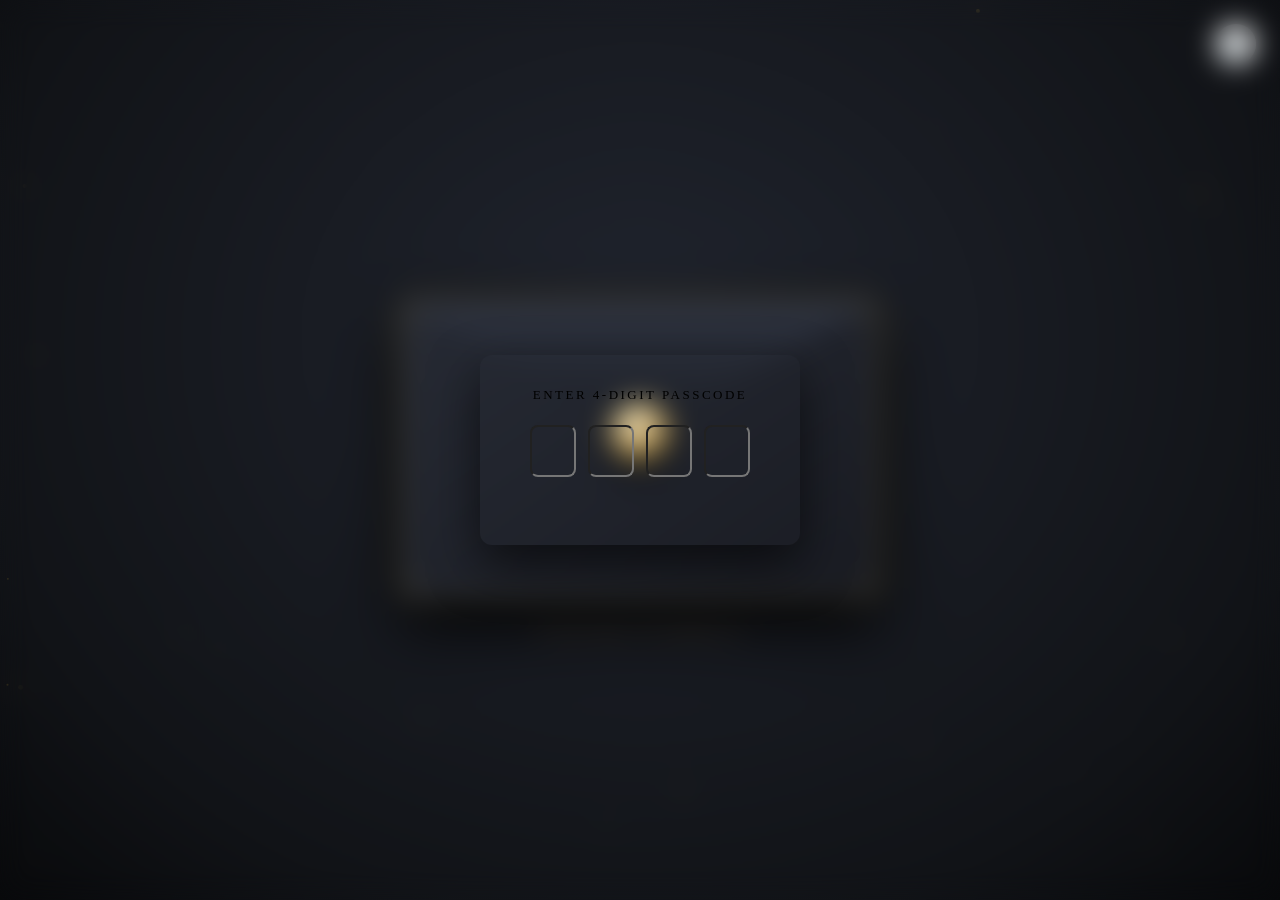
==== orders/001/index.html @ 608a58e4 "Create index.html" ====
<!DOCTYPE html>
<html lang="en">
<head>
  <meta charset="UTF-8" />
  <meta name="viewport" content="width=device-width, initial-scale=1.0, maximum-scale=1.0, user-scalable=no" />
  <title>A Letter For You</title>

  <!-- Google 字体库 -->
  <link rel="preconnect" href="https://fonts.googleapis.com">
  <link rel="preconnect" href="https://fonts.gstatic.com" crossorigin>
  <link href="https://fonts.googleapis.com/css2?family=Alegreya:ital,wght@0,400;0,700;1,400&family=Caveat:wght@400;700&family=Cinzel+Decorative:wght@700&family=Cinzel:wght@600;700;800&family=Cormorant+Garamond:ital,wght@0,400;0,600;1,400;1,600&family=EB+Garamond:ital,wght@0,400;0,600;1,400&family=Lora:ital,wght@0,400;0,600;1,400&family=MedievalSharp&family=Montserrat:wght@400;600&family=Playfair+Display:ital,wght@0,600;0,800;1,400&family=Quicksand:wght@500;700&display=swap" rel="stylesheet">

  <link rel="stylesheet" href="../../core.css" />
  <link rel="stylesheet" href="../../theme-kintsugi.css" />

  <style>
    /* 多张相片之间的呼吸间距 */
    .photo-flip-card {
      margin-bottom: 20px !important;
    }
  </style>
</head>
<body>

  <canvas id="particle-canvas"></canvas>

  <audio id="bgAudio" loop preload="auto"></audio>
  <button class="audio-toggle-btn" id="audioToggleBtn" title="Toggle Music" style="display:none;">🔊</button>

  <!-- 密码锁 -->
  <div class="passcode-overlay" id="passcodeOverlay">
    <div class="passcode-box">
      <div class="passcode-title">ENTER 4-DIGIT PASSCODE</div>
      <div class="passcode-inputs">
        <input type="password" maxlength="1" class="passcode-digit" autofocus />
        <input type="password" maxlength="1" class="passcode-digit" />
        <input type="password" maxlength="1" class="passcode-digit" />
        <input type="password" maxlength="1" class="passcode-digit" />
      </div>
      <div class="passcode-error" id="passcodeError"></div>
    </div>
  </div>

  <div class="letter-viewport" data-theme="kintsugi">
    <div class="letter-container" id="letterContainer">
      
      <!-- 信封 -->
      <div class="envelope-wrapper" id="envelopeWrapper">
        <div class="envelope-body">
          <span class="envelope-corner-star star-tl">✦</span>
          <span class="envelope-corner-star star-tr">✦</span>
          <span class="envelope-corner-star star-bl">✦</span>
          <span class="envelope-corner-star star-br">✦</span>
        </div>

        <div class="envelope-flap"></div>

        <div class="wax-seal-wrapper">
          <div class="wax-seal" id="waxSealBtn">
            <svg class="seal-heart-svg" viewBox="0 0 24 24">
              <path d="M12 21.35l-1.45-1.32C5.4 15.36 2 12.28 2 8.5 2 5.42 4.42 3 7.5 3c1.74 0 3.41.81 4.5 2.09C13.09 3.81 14.76 3 16.5 3 19.58 3 22 5.42 22 8.5c0 3.78-3.4 6.86-8.55 11.54L12 21.35z"/>
            </svg>
          </div>
        </div>

        <div class="envelope-open-hint">✦ TAP SEAL TO UNSEAL ✦</div>
      </div>

      <!-- 信纸主体 -->
      <article class="letter-sheet" id="letterSheet">
        
        <svg class="letter-watermark-svg" viewBox="0 0 100 100" fill="none" stroke="#7a5a17" stroke-width="1.8" stroke-linecap="round" stroke-linejoin="round">
          <path d="M 20,55 C 25,45 35,40 50,42 C 60,35 75,30 85,32 C 82,42 75,50 68,55 C 72,62 78,72 82,80 C 70,76 60,70 52,62 C 45,68 35,72 22,70 C 26,64 28,58 20,55 Z" />
          <path d="M 50,42 C 48,32 55,20 65,15 C 62,24 58,35 50,42 Z" stroke-width="1.2" />
          <circle cx="76" cy="38" r="1.5" fill="#7a5a17" />
          <path d="M 45,45 L 48,50 L 52,48 L 56,54" stroke="#d4af37" stroke-width="2" />
        </svg>

        <div class="apology-badge-header">
          <div class="apology-badge-pill">✦ OFFICIAL PEACE OFFERING & RECONCILIATION ✦</div>
        </div>

        <div class="letter-date" id="letterDate"></div>
        <h1 class="letter-title" id="letterHeadline"></h1>
        <div class="letter-salutation" id="letterSalutation"></div>

        <!-- 3D 翻转相册动态容器 -->
        <div class="photos-section" id="photosSection"></div>

        <!-- 和解免死兑换券 -->
        <div class="apology-vouchers-container">
          <div class="voucher-section-title">✦ TAP ANY VOUCHER TO CLAIM YOUR COMPENSATION ✦</div>
          <div class="vouchers-list">
            <div class="apology-voucher-card" onclick="claimVoucher(this)">
              <div class="voucher-icon">🕊️</div>
              <div class="voucher-info">
                <div class="voucher-name">Patient Listening Pass</div>
                <div class="voucher-desc">No interrupting, 100% unconditional listening</div>
              </div>
              <div class="voucher-stamp">REDEEMED ♡</div>
            </div>

            <div class="apology-voucher-card" onclick="claimVoucher(this)">
              <div class="voucher-icon">♡</div>
              <div class="voucher-info">
                <div class="voucher-name">Unlimited Warm Hugs</div>
                <div class="voucher-desc">Redeemable anytime, no expiration date</div>
              </div>
              <div class="voucher-stamp">REDEEMED ♡</div>
            </div>

            <div class="apology-voucher-card" onclick="claimVoucher(this)">
              <div class="voucher-icon">🍽️</div>
              <div class="voucher-info">
                <div class="voucher-name">Favorite Comfort Meal</div>
                <div class="voucher-desc">Your choice of restaurant, entirely on me</div>
              </div>
              <div class="voucher-stamp">REDEEMED ♡</div>
            </div>
          </div>
        </div>

        <!-- 正文 -->
        <div class="letter-body-text" id="letterBody">
          <span id="typewriterText"></span><span class="typewriter-cursor" id="typewriterCursor"></span>
        </div>

        <div class="letter-closing" id="letterClosing"></div>

        <!-- 刮刮乐 -->
        <div class="scratch-component" id="scratchComponent">
          <div class="scratch-hint-text" id="scratchHintText">✦ POLISH THE GOLDEN SEAM TO HEAL ✦</div>
          <div class="scratch-card-box">
            <div class="scratch-secret-reveal" id="scratchSecretReveal"></div>
            <canvas class="scratch-canvas" id="scratchCanvas"></canvas>
          </div>
        </div>

        <!-- 逃跑互动问答 -->
        <div class="runaway-section" id="runawaySection">
          <div class="runaway-question" id="runawayQuestion"></div>
          <div class="runaway-buttons-wrapper">
            <button class="btn-yes" id="btnYes">Yes ♡</button>
            <button class="btn-no" id="btnNo">No</button>
          </div>
          <div class="runaway-success-modal" id="runawaySuccessModal" style="display:none;"></div>
        </div>
      </article>

    </div>
  </div>

  <script src="data.js"></script>

  <script>
    document.getElementById('letterDate').innerText = LETTER_DATA.dateText || '';
    document.getElementById('letterHeadline').innerText = LETTER_DATA.headline || "I'M TRULY SORRY";
    document.getElementById('letterSalutation').innerText = LETTER_DATA.salutation || '';
    document.getElementById('letterClosing').innerText = LETTER_DATA.closing || '';

    // 字体切换
    if (LETTER_DATA.fontType) {
      document.getElementById('letterBody').style.fontFamily = `"${LETTER_DATA.fontType}", Georgia, serif`;
      document.getElementById('letterClosing').style.fontFamily = `"${LETTER_DATA.fontType}", Georgia, serif`;
    }

    // 【动态渲染任意数量照片（1-8 张全自动排版）】
    const photosContainer = document.getElementById('photosSection');
    if (LETTER_DATA.photos && LETTER_DATA.photos.length > 0) {
      photosContainer.innerHTML = '';
      LETTER_DATA.photos.forEach((item, idx) => {
        const card = document.createElement('div');
        card.className = 'photo-flip-card';
        card.innerHTML = `
          <div class="photo-flip-inner">
            <div class="photo-card-front">
              <img src="${item.url}" alt="Memory Photo ${idx + 1}" />
            </div>
            <div class="photo-card-back">
              <p class="photo-caption-text">${item.caption || ''}</p>
            </div>
          </div>
        `;
        card.addEventListener('click', function(e) {
          e.stopPropagation();
          this.classList.toggle('is-flipped');
        });
        photosContainer.appendChild(card);
      });

      const hint = document.createElement('div');
      hint.className = 'photo-flip-hint';
      hint.innerText = '✦ TAP PHOTO TO FLIP OVER ✦';
      photosContainer.appendChild(hint);
    } else {
      photosContainer.style.display = 'none';
    }

    // 刮刮乐设置
    if (!LETTER_DATA.enableScratch) {
      document.getElementById('scratchComponent').style.display = 'none';
    } else {
      document.getElementById('scratchSecretReveal').innerText = LETTER_DATA.scratchSecret;
    }

    // 逃跑问答设置
    if (!LETTER_DATA.enableRunaway) {
      document.getElementById('runawaySection').style.display = 'none';
    } else {
      document.getElementById('runawayQuestion').innerText = LETTER_DATA.runawayQuestion;
      document.getElementById('runawaySuccessModal').innerText = LETTER_DATA.runawaySuccessMessage;
    }

    // 密码锁
    const overlay = document.getElementById('passcodeOverlay');
    if (!LETTER_DATA.passcode) {
      overlay.classList.add('is-unlocked');
    } else {
      const inputs = document.querySelectorAll('.passcode-digit');
      const errorEl = document.getElementById('passcodeError');
      inputs.forEach((input, index) => {
        input.addEventListener('input', (e) => {
          if (e.target.value.length === 1 && index < inputs.length - 1) inputs[index + 1].focus();
          checkPasscode();
        });
        input.addEventListener('keydown', (e) => {
          if (e.key === 'Backspace' && !e.target.value && index > 0) inputs[index - 1].focus();
        });
      });
      function checkPasscode() {
        let entered = Array.from(inputs).map(i => i.value).join('');
        if (entered.length === 4) {
          if (entered === LETTER_DATA.passcode) {
            overlay.classList.add('is-unlocked');
          } else {
            errorEl.innerText = "Incorrect passcode. Try again.";
            inputs.forEach(i => i.value = '');
            inputs[0].focus();
          }
        }
      }
    }

    // 音频加载（支持本地 audio.mp3 与网络链接）
    const audio = document.getElementById('bgAudio');
    const audioBtn = document.getElementById('audioToggleBtn');
    if (LETTER_DATA.audioUrl) {
      audio.src = LETTER_DATA.audioUrl;
      audioBtn.style.display = 'flex';
    }
    audioBtn.addEventListener('click', (e) => {
      e.stopPropagation();
      if (audio.paused) { audio.play(); audioBtn.innerText = '🔊'; }
      else { audio.pause(); audioBtn.innerText = '🔇'; }
    });

    function claimVoucher(el) {
      if (!el.classList.contains('is-claimed')) {
        el.classList.add('is-claimed');
        const rect = el.getBoundingClientRect();
        createGoldenUnsealBurst(rect.left + rect.width / 2, rect.top + rect.height / 2, 18);
      }
    }

    const container = document.getElementById('letterContainer');
    const envelope = document.getElementById('envelopeWrapper');
    let isLetterOpened = false;

    envelope.addEventListener('click', (e) => {
      if (isLetterOpened) return;
      isLetterOpened = true;

      createGoldenUnsealBurst(window.innerWidth / 2, window.innerHeight / 2, 50);

      setTimeout(() => {
        container.classList.add('is-opened');
        if (LETTER_DATA.audioUrl) audio.play().catch(() => {});
        if (LETTER_DATA.enableScratch) initScratchCard();
        startSmartTypewriter(LETTER_DATA.body);
      }, 380);
    });

    let typewriterTimer = null;
    let isTypingFinished = false;
    const textContainer = document.getElementById('typewriterText');
    const cursor = document.getElementById('typewriterCursor');

    function startSmartTypewriter(fullText) {
      if (!fullText) return;
      let currentIndex = 0;
      const totalLen = fullText.length;

      let typingSpeed = 35;
      if (totalLen > 500) typingSpeed = 10;
      else if (totalLen > 250) typingSpeed = 18;

      typewriterTimer = setInterval(() => {
        if (currentIndex < totalLen) {
          textContainer.innerText += fullText.charAt(currentIndex);
          currentIndex++;
        } else {
          finishTyping(fullText);
        }
      }, typingSpeed);

      document.addEventListener('click', function onSkipClick() {
        if (!isTypingFinished) {
          finishTyping(fullText);
          document.removeEventListener('click', onSkipClick);
        }
      });
    }

    function finishTyping(fullText) {
      clearInterval(typewriterTimer);
      textContainer.innerText = fullText;
      isTypingFinished = true;
      cursor.style.display = 'none';
    }

    function initScratchCard() {
      const canvas = document.getElementById('scratchCanvas');
      if (!canvas) return;
      const box = canvas.parentElement;
      const ctx = canvas.getContext('2d');
      const w = box.clientWidth || 320;
      const h = box.clientHeight || 76;
      canvas.width = w;
      canvas.height = h;

      const grad = ctx.createLinearGradient(0, 0, w, h);
      grad.addColorStop(0, '#d4af37');
      grad.addColorStop(0.3, '#fbf0cd');
      grad.addColorStop(0.7, '#c5a059');
      grad.addColorStop(1, '#8f6c18');
      ctx.fillStyle = grad;
      ctx.fillRect(0, 0, w, h);

      ctx.fillStyle = "rgba(255, 255, 255, 0.35)";
      for (let i = 0; i < w; i += 3) {
        for (let j = 0; j < h; j += 3) {
          if (Math.random() > 0.65) ctx.fillRect(i, j, 1.2, 1.2);
        }
      }

      ctx.fillStyle = '#221e18';
      ctx.font = 'bold 11px Cinzel, serif';
      ctx.textAlign = 'center';
      ctx.textBaseline = 'middle';
      ctx.letterSpacing = '2.5px';
      ctx.fillText('✦ POLISH HERE ✦', w / 2, h / 2);

      let isScratching = false;
      function scratch(e) {
        if (!isScratching) return;
        const rect = canvas.getBoundingClientRect();
        const clientX = e.touches ? e.touches[0].clientX : e.clientX;
        const clientY = e.touches ? e.touches[0].clientY : e.clientY;
        ctx.globalCompositeOperation = 'destination-out';
        ctx.beginPath();
        ctx.arc(clientX - rect.left, clientY - rect.top, 18, 0, Math.PI * 2);
        ctx.fill();
      }

      canvas.addEventListener('mousedown', () => isScratching = true);
      window.addEventListener('mouseup', () => isScratching = false);
      canvas.addEventListener('mousemove', scratch);
      canvas.addEventListener('touchstart', (e) => { isScratching = true; scratch(e); }, { passive: true });
      window.addEventListener('touchend', () => isScratching = false);
      canvas.addEventListener('touchmove', scratch, { passive: true });
    }

    const btnNo = document.getElementById('btnNo');
    const btnYes = document.getElementById('btnYes');
    const modal = document.getElementById('runawaySuccessModal');

    function runaway(e) {
      e.stopPropagation();
      const x = (Math.random() - 0.5) * 220;
      const y = (Math.random() - 0.5) * 130;
      btnNo.style.transform = `translate(${x}px, ${y}px)`;
    }
    btnNo.addEventListener('mouseover', runaway);
    btnNo.addEventListener('touchstart', (e) => { e.preventDefault(); runaway(e); });

    btnYes.addEventListener('click', (e) => {
      e.stopPropagation();
      modal.style.display = 'block';
      btnNo.style.display = 'none';
      btnYes.style.transform = 'scale(1.1)';
      createGoldenUnsealBurst(window.innerWidth / 2, window.innerHeight * 0.7, 60);
    });

    const pCanvas = document.getElementById('particle-canvas');
    const pCtx = pCanvas.getContext('2d');
    let floatingDust = [];
    let sparkleStars = [];
    let shockwaves = [];

    function resizeCanvas() {
      pCanvas.width = window.innerWidth;
      pCanvas.height = window.innerHeight;
    }
    window.addEventListener('resize', resizeCanvas);
    resizeCanvas();

    for (let i = 0; i < 35; i++) {
      floatingDust.push({
        x: Math.random() * pCanvas.width,
        y: Math.random() * pCanvas.height,
        size: Math.random() * 2 + 0.6,
        speedY: Math.random() * 0.4 + 0.2,
        speedX: (Math.random() - 0.5) * 0.3,
        opacity: Math.random() * 0.6 + 0.2
      });
    }

    function drawFourPointStar(ctx, cx, cy, spikes, outerRadius, innerRadius) {
      let rot = (Math.PI / 2) * 3;
      let x = cx;
      let y = cy;
      let step = Math.PI / spikes;

      ctx.beginPath();
      ctx.moveTo(cx, cy - outerRadius);
      for (let i = 0; i < spikes; i++) {
        x = cx + Math.cos(rot) * outerRadius;
        y = cy + Math.sin(rot) * outerRadius;
        ctx.lineTo(x, y);
        rot += step;
        x = cx + Math.cos(rot) * innerRadius;
        y = cy + Math.sin(rot) * innerRadius;
        ctx.lineTo(x, y);
        rot += step;
      }
      ctx.lineTo(cx, cy - outerRadius);
      ctx.closePath();
      ctx.fill();
    }

    function createGoldenUnsealBurst(originX, originY, starCount = 45) {
      shockwaves.push({
        x: originX,
        y: originY,
        radius: 10,
        maxRadius: 280,
        opacity: 0.95,
        lineWidth: 6
      });

      for (let i = 0; i < starCount; i++) {
        const angle = Math.random() * Math.PI * 2;
        const velocity = Math.random() * 8 + 3.5;
        sparkleStars.push({
          x: originX,
          y: originY,
          vx: Math.cos(angle) * velocity,
          vy: Math.sin(angle) * velocity,
          size: Math.random() * 6 + 3.5,
          color: Math.random() > 0.3 ? '#ffeaa7' : '#ffd700',
          life: 1,
          decay: Math.random() * 0.025 + 0.015,
          rot: Math.random() * 360,
          rotSpeed: (Math.random() - 0.5) * 10
        });
      }
    }

    function renderLoop() {
      pCtx.clearRect(0, 0, pCanvas.width, pCanvas.height);

      pCtx.fillStyle = '#d4af37';
      floatingDust.forEach(p => {
        p.y -= p.speedY;
        p.x += p.speedX;
        if (p.y < 0) {
          p.y = pCanvas.height + 10;
          p.x = Math.random() * pCanvas.width;
        }
        pCtx.globalAlpha = p.opacity;
        pCtx.beginPath();
        pCtx.arc(p.x, p.y, p.size, 0, Math.PI * 2);
        pCtx.fill();
      });

      for (let i = shockwaves.length - 1; i >= 0; i--) {
        const sw = shockwaves[i];
        sw.radius += (sw.maxRadius - sw.radius) * 0.12;
        sw.opacity -= 0.035;

        if (sw.opacity <= 0) {
          shockwaves.splice(i, 1);
          continue;
        }

        pCtx.save();
        pCtx.beginPath();
        pCtx.arc(sw.x, sw.y, sw.radius, 0, Math.PI * 2);
        pCtx.strokeStyle = `rgba(255, 234, 167, ${sw.opacity})`;
        pCtx.lineWidth = sw.lineWidth;
        pCtx.shadowColor = '#ffd700';
        pCtx.shadowBlur = 18;
        pCtx.stroke();
        pCtx.restore();
      }

      for (let i = sparkleStars.length - 1; i >= 0; i--) {
        const s = sparkleStars[i];
        s.x += s.vx;
        s.y += s.vy;
        s.vy += 0.12;
        s.life -= s.decay;
        s.rot += s.rotSpeed;

        if (s.life <= 0) {
          sparkleStars.splice(i, 1);
          continue;
        }

        pCtx.save();
        pCtx.globalAlpha = s.life;
        pCtx.translate(s.x, s.y);
        pCtx.rotate((s.rot * Math.PI) / 180);
        pCtx.fillStyle = s.color;
        pCtx.shadowColor = '#ffeaa7';
        pCtx.shadowBlur = 8;
        drawFourPointStar(pCtx, 0, 0, 4, s.size, s.size * 0.35);
        pCtx.restore();
      }

      requestAnimationFrame(renderLoop);
    }
    renderLoop();
  </script>
</body>
</html>
---- core.css ----
/* ==========================================================================
   CORE WIREFRAME (跨端自适应核心骨架 - 手机/平板/电脑全端适配)
   ========================================================================== */
*, *::before, *::after {
  box-sizing: border-box;
  margin: 0;
  padding: 0;
}

html, body {
  width: 100%;
  min-height: 100%;
  overflow-x: hidden;
  -webkit-font-smoothing: antialiased;
  background: #0c0d10;
}

/* 主视口：全端弹性居中，小屏手机与大屏电脑留白自适应 */
.letter-viewport {
  position: relative;
  width: 100%;
  min-height: 100vh;
  min-height: 100dvh; /* 适配移动端浏览器地址栏伸缩 */
  display: flex;
  justify-content: center;
  align-items: center;
  padding: clamp(20px, 5vh, 60px) clamp(12px, 4vw, 24px);
}

/* 信件主容器：手机端 100% 充满，电脑端最大 480px 优雅居中 */
.letter-container {
  position: relative;
  width: 100%;
  max-width: 480px;
  perspective: 1200px;
  z-index: 10;
  margin: 0 auto;
}

/* ---------------- 1. 密码锁系统 ---------------- */
.passcode-overlay {
  position: fixed;
  inset: 0;
  z-index: 999;
  display: flex;
  flex-direction: column;
  align-items: center;
  justify-content: center;
  padding: 20px;
  backdrop-filter: blur(14px);
  -webkit-backdrop-filter: blur(14px);
  transition: opacity 0.5s ease, visibility 0.5s ease;
}

.passcode-overlay.is-unlocked {
  opacity: 0;
  visibility: hidden;
  pointer-events: none;
}

.passcode-box {
  width: 100%;
  max-width: 320px;
  padding: 32px 24px;
  border-radius: 12px;
  text-align: center;
  box-shadow: 0 20px 50px rgba(0,0,0,0.6);
}

.passcode-title {
  font-size: 13px;
  letter-spacing: 2.5px;
  text-transform: uppercase;
  margin-bottom: 22px;
}

.passcode-inputs {
  display: flex;
  justify-content: center;
  gap: 12px;
  margin-bottom: 18px;
}

.passcode-digit {
  width: 46px;
  height: 52px;
  font-size: 24px;
  font-weight: bold;
  text-align: center;
  border-radius: 8px;
  outline: none;
  background: transparent;
}

.passcode-error {
  font-size: 12px;
  color: #ff6b6b;
  min-height: 18px;
}

/* ---------------- 2. 音乐浮钮 ---------------- */
.audio-toggle-btn {
  position: fixed;
  top: clamp(14px, 3vh, 24px);
  right: clamp(14px, 3vw, 24px);
  width: 40px;
  height: 40px;
  border-radius: 50%;
  display: flex;
  align-items: center;
  justify-content: center;
  cursor: pointer;
  z-index: 100;
  border: none;
  outline: none;
  font-size: 16px;
  transition: transform 0.2s ease, opacity 0.3s ease;
}

.audio-toggle-btn:active {
  transform: scale(0.9);
}

/* ---------------- 3. 信封系统（全端黄金比例锁定核心） ---------------- */
.envelope-wrapper {
  position: relative;
  width: 100%;
  aspect-ratio: 1.6 / 1; /* 【核心】锁定 1.6:1 黄金比例，彻底杜绝小屏挤压变方 */
  height: auto;
  cursor: pointer;
  transform-style: preserve-3d;
  transition: transform 0.6s ease, opacity 0.5s ease;
  margin: 0 auto;
}

.envelope-body {
  position: absolute;
  inset: 0;
  border-radius: 10px;
  overflow: hidden;
  z-index: 2;
}

.envelope-flap {
  position: absolute;
  top: 0;
  left: 0;
  width: 100%;
  height: 44%; /* 翻盖高度按比例联动，永远精准对齐 */
  clip-path: polygon(0% 0%, 100% 0%, 50% 100%);
  transform-origin: top center;
  transition: transform 0.85s cubic-bezier(0.4, 0, 0.2, 1);
  z-index: 6;
}

.wax-seal-wrapper {
  position: absolute;
  top: 44%; /* 精准咬合在翻盖尖角处 */
  left: 50%;
  transform: translate(-50%, -50%);
  z-index: 8;
  cursor: pointer;
}

.wax-seal {
  width: clamp(48px, 12vw, 56px);
  height: clamp(48px, 12vw, 56px);
  border-radius: 50%;
  display: flex;
  align-items: center;
  justify-content: center;
  user-select: none;
}

.envelope-open-hint {
  position: absolute;
  bottom: clamp(-42px, -8vw, -36px);
  left: 50%;
  transform: translateX(-50%);
  white-space: nowrap;
  pointer-events: none;
  font-size: clamp(9.5px, 2.5vw, 11px);
}

/* ---------------- 4. 信纸核心 ---------------- */
.letter-sheet {
  position: relative;
  width: 100%;
  border-radius: 8px;
  padding: clamp(38px, 8vw, 58px) clamp(16px, 5vw, 32px);
  display: none;
  opacity: 0;
  transform: translateY(30px) scale(0.96);
  transition: transform 0.8s cubic-bezier(0.16, 1, 0.3, 1), opacity 0.8s ease;
  z-index: 8;
}

.letter-container.is-opened .envelope-wrapper {
  display: none;
}

.letter-container.is-opened .letter-sheet {
  display: block;
  opacity: 1;
  transform: translateY(0) scale(1);
}

/* ---------------- 5. 3D 翻转相框 ---------------- */
.photos-section {
  width: 100%;
  margin: clamp(16px, 4vw, 24px) auto;
  text-align: center;
}

.photo-flip-card {
  position: relative;
  width: 100%;
  max-width: 300px;
  aspect-ratio: 4 / 3;
  margin: 0 auto;
  perspective: 1000px;
  cursor: pointer;
}

.photo-flip-inner {
  position: relative;
  width: 100%;
  height: 100%;
  text-align: center;
  transition: transform 0.8s cubic-bezier(0.175, 0.885, 0.32, 1.275);
  transform-style: preserve-3d;
}

.photo-flip-card.is-flipped .photo-flip-inner {
  transform: rotateY(180deg);
}

.photo-card-front, .photo-card-back {
  position: absolute;
  inset: 0;
  width: 100%;
  height: 100%;
  -webkit-backface-visibility: hidden;
  backface-visibility: hidden;
  border-radius: 6px;
  padding: 8px;
  display: flex;
  flex-direction: column;
  justify-content: center;
  align-items: center;
  overflow: hidden;
}

.photo-card-front img {
  width: 100%;
  height: 100%;
  object-fit: cover;
  border-radius: 4px;
}

.photo-card-back {
  transform: rotateY(180deg);
  padding: 20px;
}

/* ---------------- 6. 刮刮乐模块 ---------------- */
.scratch-component {
  position: relative;
  width: 100%;
  max-width: 340px;
  margin: clamp(26px, 6vw, 36px) auto 18px;
  text-align: center;
}

.scratch-card-box {
  position: relative;
  width: 100%;
  height: clamp(68px, 16vw, 78px);
  overflow: hidden;
}

.scratch-secret-reveal {
  position: absolute;
  inset: 0;
  display: flex;
  align-items: center;
  justify-content: center;
  font-weight: 600;
  padding: 8px 16px;
}

.scratch-canvas {
  position: absolute;
  inset: 0;
  width: 100%;
  height: 100%;
  z-index: 4;
  cursor: crosshair;
}

/* ---------------- 7. 逃跑互动问答 ---------------- */
.runaway-section {
  position: relative;
  width: 100%;
  max-width: 380px;
  margin: clamp(30px, 7vw, 42px) auto 10px;
  text-align: center;
}

.runaway-buttons-wrapper {
  position: relative;
  display: flex;
  justify-content: center;
  align-items: center;
  gap: clamp(16px, 5vw, 28px);
  min-height: 54px;
}

.btn-yes, .btn-no {
  padding: 10px clamp(20px, 6vw, 30px);
  font-size: clamp(14px, 3.8vw, 16px);
  font-weight: 600;
  border-radius: 24px;
  border: none;
  cursor: pointer;
  user-select: none;
}

.btn-no {
  position: relative;
  transition: transform 0.15s ease-out;
}

#particle-canvas {
  position: fixed;
  inset: 0;
  pointer-events: none;
  z-index: 1;
}

/* 逃跑按钮点击 Yes 后的弹出反馈框 */
.runaway-success-modal {
  display: none;
  margin-top: 20px;
  padding: 14px 20px;
  border-radius: 8px;
  line-height: 1.6;
  animation: runawayPopIn 0.4s cubic-bezier(0.175, 0.885, 0.32, 1.275) forwards;
}

@keyframes runawayPopIn {
  from {
    opacity: 0;
    transform: translateY(12px) scale(0.95);
  }
  to {
    opacity: 1;
    transform: translateY(0) scale(1);
  }
}
---- theme-kintsugi.css ----
/* ==========================================================================
   THEME 01: 金缮修复和解款 (KINTSUGI) - 手机与电脑全端自适应定制
   ========================================================================== */

/* 1. 视口背景 */
.letter-viewport[data-theme="kintsugi"] {
  background: radial-gradient(ellipse at 50% 38%, #20242e 0%, #111317 75%, #08090b 100%);
  color: #2b2621;
  font-family: 'Cormorant Garamond', Georgia, serif;
}

/* 2. 信封设计（双端绝对黄金比例） */
[data-theme="kintsugi"] .envelope-wrapper {
  background: #222630;
  border-radius: 10px;
  box-shadow: 
    0 25px 60px rgba(0, 0, 0, 0.95),
    0 0 35px rgba(212, 175, 55, 0.16);
  border: 1px solid rgba(212, 175, 55, 0.45);
}

[data-theme="kintsugi"] .envelope-body {
  border-radius: 10px;
  background: linear-gradient(145deg, #272b35 0%, #191b22 100%);
  outline: 1px solid rgba(212, 175, 55, 0.25);
  outline-offset: -6px;
}

[data-theme="kintsugi"] .envelope-corner-star {
  position: absolute;
  color: #d4af37;
  font-size: clamp(9px, 2.2vw, 11px);
  opacity: 0.85;
}
[data-theme="kintsugi"] .star-tl { top: 9px; left: 10px; }
[data-theme="kintsugi"] .star-tr { top: 9px; right: 10px; }
[data-theme="kintsugi"] .star-bl { bottom: 9px; left: 10px; }
[data-theme="kintsugi"] .star-br { bottom: 9px; right: 10px; }

[data-theme="kintsugi"] .envelope-flap {
  background: linear-gradient(180deg, #2e3340 0%, #1c1f26 100%);
  filter: drop-shadow(0 4px 8px rgba(0, 0, 0, 0.7));
  border-bottom: 1.5px solid #d4af37;
}

.letter-container.is-opened [data-theme="kintsugi"] .envelope-flap {
  transform: rotateX(180deg);
  z-index: 1;
}

/* 3. 熔蜡金缮火漆印 */
[data-theme="kintsugi"] .wax-seal {
  border-radius: 49% 51% 52% 48% / 51% 49% 51% 49%;
  background: radial-gradient(circle at 35% 30%, #fbedbf 0%, #c5a059 45%, #8f6e28 85%, #5a4313 100%);
  border: 1.5px solid #fff2bf;
  box-shadow: 
    0 10px 22px rgba(0, 0, 0, 0.85),
    0 0 16px rgba(212, 175, 55, 0.6),
    inset 0 2px 4px rgba(255, 255, 255, 0.8),
    inset 0 -2px 5px rgba(0, 0, 0, 0.6);
  animation: seal-breathe 2.8s infinite ease-in-out;
}

@keyframes seal-breathe {
  0%, 100% { transform: scale(1); filter: brightness(1); }
  50% { transform: scale(1.05); filter: brightness(1.15) drop-shadow(0 0 10px rgba(212, 175, 55, 0.8)); }
}

[data-theme="kintsugi"] .seal-heart-svg {
  width: clamp(18px, 4.5vw, 22px);
  height: clamp(18px, 4.5vw, 22px);
  fill: #fff9e6;
  filter: drop-shadow(0 -1px 1px rgba(0, 0, 0, 0.5));
}

[data-theme="kintsugi"] .envelope-open-hint {
  font-family: 'Cinzel', serif;
  letter-spacing: clamp(2px, 0.6vw, 3px);
  color: #c5a059;
  opacity: 0.9;
}

/* 4. 和纸信纸主体 */
[data-theme="kintsugi"] .letter-sheet {
  background-color: #fdfaf3;
  background-image: 
    radial-gradient(#e5dbcb 0.8px, transparent 0.8px),
    radial-gradient(#f0e7d7 0.8px, #fdfaf3 0.8px);
  background-size: 16px 16px;
  background-position: 0 0, 8px 8px;
  color: #2b2521;
  border: 1.5px solid #d4af37;
  outline: 1px solid rgba(197, 160, 89, 0.5);
  outline-offset: -8px;
  box-shadow: 
    0 30px 80px rgba(0, 0, 0, 0.75),
    0 0 40px rgba(212, 175, 55, 0.15);
}

[data-theme="kintsugi"] .letter-watermark-svg {
  position: absolute;
  top: 50%;
  left: 50%;
  transform: translate(-50%, -50%);
  width: clamp(180px, 50vw, 260px);
  height: clamp(180px, 50vw, 260px);
  opacity: 0.095;
  pointer-events: none;
  z-index: 1;
}

[data-theme="kintsugi"] .apology-badge-header {
  text-align: center;
  margin-bottom: clamp(12px, 3vw, 18px);
  position: relative;
  z-index: 2;
}

[data-theme="kintsugi"] .apology-badge-pill {
  display: inline-flex;
  align-items: center;
  gap: 6px;
  padding: 5px clamp(12px, 3vw, 18px);
  border: 1px solid #d4af37;
  border-radius: 24px;
  font-family: 'Cinzel', serif;
  font-size: clamp(9px, 2.3vw, 10.5px);
  font-weight: 700;
  letter-spacing: clamp(1.5px, 0.5vw, 2.5px);
  color: #7a5a17;
  background: linear-gradient(135deg, rgba(212, 175, 55, 0.14) 0%, rgba(212, 175, 55, 0.04) 100%);
  box-shadow: 0 3px 10px rgba(212, 175, 55, 0.1);
}

[data-theme="kintsugi"] .letter-title {
  font-family: 'Cinzel', serif;
  font-size: clamp(19px, 5.2vw, 24px);
  letter-spacing: clamp(1.5px, 0.6vw, 3px);
  color: #6d4b14;
  text-align: center;
  margin: 10px 0 14px;
  position: relative;
  z-index: 2;
}

[data-theme="kintsugi"] .letter-date {
  font-family: 'Cinzel', serif;
  font-size: clamp(10.5px, 2.8vw, 12px);
  color: #8c734b;
  text-align: right;
  margin-bottom: 12px;
  position: relative;
  z-index: 2;
}

[data-theme="kintsugi"] .letter-salutation {
  font-family: 'Cinzel', serif;
  font-size: clamp(14px, 3.8vw, 16.5px);
  font-weight: 700;
  color: #5c4310;
  margin-bottom: 14px;
  position: relative;
  z-index: 2;
}

/* 5. 相框 */
[data-theme="kintsugi"] .photo-card-front,
[data-theme="kintsugi"] .photo-card-back {
  background: #ffffff;
  border: 1px solid rgba(212, 175, 55, 0.7);
  box-shadow: 0 0 0 3px #fdfaf2, 0 0 0 4px #d4af37, 0 12px 28px rgba(0,0,0,0.12);
  border-radius: 4px;
}

[data-theme="kintsugi"] .photo-card-back {
  background: #fbf7ee;
  color: #634714;
  font-size: clamp(12.5px, 3.4vw, 14px);
}

[data-theme="kintsugi"] .photo-flip-hint {
  color: #8c6a22;
  font-family: 'Cinzel', serif;
  font-size: clamp(9px, 2.4vw, 10.5px);
  letter-spacing: 1.5px;
  margin-top: 10px;
}

/* 6. 和解免死券 */
[data-theme="kintsugi"] .apology-vouchers-container {
  margin: clamp(20px, 5vw, 28px) auto clamp(22px, 5vw, 30px);
  position: relative;
  z-index: 2;
}

[data-theme="kintsugi"] .voucher-section-title {
  text-align: center;
  font-family: 'Cinzel', serif;
  font-size: clamp(9px, 2.3vw, 10.5px);
  letter-spacing: 1.8px;
  color: #9e7d3b;
  margin-bottom: 10px;
}

[data-theme="kintsugi"] .vouchers-list {
  display: flex;
  flex-direction: column;
  gap: 10px;
  max-width: 330px;
  margin: 0 auto;
}

[data-theme="kintsugi"] .apology-voucher-card {
  position: relative;
  background: #f9f4e8;
  border: 1px dashed #d4af37;
  border-radius: 6px;
  padding: 10px 14px 10px clamp(36px, 9vw, 44px);
  display: flex;
  align-items: center;
  justify-content: space-between;
  cursor: pointer;
  transition: transform 0.2s ease;
  user-select: none;
  overflow: hidden;
}

[data-theme="kintsugi"] .apology-voucher-card::before,
[data-theme="kintsugi"] .apology-voucher-card::after {
  content: "";
  position: absolute;
  top: 50%;
  transform: translateY(-50%);
  width: 12px;
  height: 12px;
  background-color: #fdfaf3;
  border: 1px solid #d4af37;
  border-radius: 50%;
}
[data-theme="kintsugi"] .apology-voucher-card::before { left: -6px; }
[data-theme="kintsugi"] .apology-voucher-card::after { right: -6px; }

[data-theme="kintsugi"] .voucher-icon {
  position: absolute;
  left: 12px;
  font-size: clamp(14px, 3.8vw, 17px);
}

[data-theme="kintsugi"] .voucher-info {
  text-align: left;
}
[data-theme="kintsugi"] .voucher-name {
  font-family: 'Cinzel', serif;
  font-size: clamp(11px, 2.9vw, 12px);
  font-weight: 700;
  color: #634714;
}
[data-theme="kintsugi"] .voucher-desc {
  font-size: clamp(10px, 2.6vw, 11px);
  font-style: italic;
  color: #8c734b;
  margin-top: 2px;
}

[data-theme="kintsugi"] .voucher-stamp {
  font-family: 'Cinzel', serif;
  font-size: clamp(9.5px, 2.5vw, 10.5px);
  font-weight: 800;
  letter-spacing: 1.5px;
  color: #a32a2a;
  border: 1.5px solid #a32a2a;
  padding: 3px 8px;
  border-radius: 4px;
  transform: rotate(-10deg) scale(0);
  opacity: 0;
  transition: transform 0.3s cubic-bezier(0.175, 0.885, 0.32, 1.275), opacity 0.3s ease;
  white-space: nowrap;
}

[data-theme="kintsugi"] .apology-voucher-card.is-claimed .voucher-stamp {
  transform: rotate(-10deg) scale(1);
  opacity: 1;
}

[data-theme="kintsugi"] .apology-voucher-card.is-claimed {
  background: #f3ecdb;
  border-style: solid;
}

/* 7. 正文流体字体 */
[data-theme="kintsugi"] .letter-body-text {
  font-size: clamp(15px, 4.1vw, 17px);
  line-height: clamp(1.9, 5vw, 2.05);
  color: #302822;
  min-height: 120px;
  position: relative;
  z-index: 2;
  margin-bottom: 20px;
}

[data-theme="kintsugi"] .typewriter-cursor {
  display: inline-block;
  width: 2px;
  height: clamp(16px, 4vw, 19px);
  background-color: #c5a059;
  margin-left: 2px;
  vertical-align: text-bottom;
  animation: cursor-blink 0.8s infinite;
}

@keyframes cursor-blink {
  0%, 100% { opacity: 1; }
  50% { opacity: 0; }
}

[data-theme="kintsugi"] .letter-closing {
  font-family: 'Cormorant Garamond', Georgia, serif;
  font-style: italic;
  font-size: clamp(16px, 4.3vw, 18px);
  text-align: right;
  margin-top: 24px;
  color: #5c4310;
  position: relative;
  z-index: 2;
}

/* 8. 刮刮乐 */
[data-theme="kintsugi"] .scratch-hint-text {
  color: #8c6a22;
  font-family: 'Cinzel', serif;
  font-size: clamp(10px, 2.7vw, 11px);
  letter-spacing: 2px;
  font-weight: 700;
  margin-bottom: 10px;
}

[data-theme="kintsugi"] .scratch-card-box {
  border-radius: 6px;
  border: 1.5px solid #d4af37;
  outline: 1px solid rgba(197, 160, 89, 0.35);
  outline-offset: -5px;
  background: #fbf8f0;
  box-shadow: 
    0 8px 24px rgba(0, 0, 0, 0.08),
    inset 0 0 16px rgba(212, 175, 55, 0.1);
}

[data-theme="kintsugi"] .scratch-card-box::before,
[data-theme="kintsugi"] .scratch-card-box::after {
  content: "✦";
  position: absolute;
  top: 50%;
  transform: translateY(-50%);
  color: #d4af37;
  font-size: clamp(9px, 2.4vw, 11px);
  text-shadow: 0 0 6px rgba(212, 175, 55, 0.5);
  z-index: 5;
  pointer-events: none;
}
[data-theme="kintsugi"] .scratch-card-box::before { left: 12px; }
[data-theme="kintsugi"] .scratch-card-box::after { right: 12px; }

[data-theme="kintsugi"] .scratch-secret-reveal {
  font-family: 'Cinzel', serif;
  color: #735316;
  font-weight: 700;
  letter-spacing: 1.5px;
  background: #fdfaf2;
  font-size: clamp(13px, 3.5vw, 15px);
}

/* 9. 逃跑互动问答 */
[data-theme="kintsugi"] .runaway-section {
  border-top: 1.5px dashed rgba(197, 160, 89, 0.4);
  padding-top: 24px;
  position: relative;
  z-index: 2;
}

[data-theme="kintsugi"] .runaway-question {
  font-family: 'Cinzel', serif;
  color: #5c4310;
  font-size: clamp(15px, 4vw, 16.5px);
  margin-bottom: 18px;
}

[data-theme="kintsugi"] .btn-yes {
  background: linear-gradient(135deg, #d4af37 0%, #a67f1e 100%);
  color: #ffffff;
  box-shadow: 0 6px 18px rgba(212, 175, 55, 0.45);
}

[data-theme="kintsugi"] .btn-no {
  background: #e6dfd1;
  color: #665a4c;
}

[data-theme="kintsugi"] .runaway-success-modal {
  background: #fbf7ee;
  border: 1px solid #d4af37;
  color: #7a5a17;
  font-family: 'Cinzel', serif;
  font-size: clamp(13.5px, 3.6vw, 15px);
}
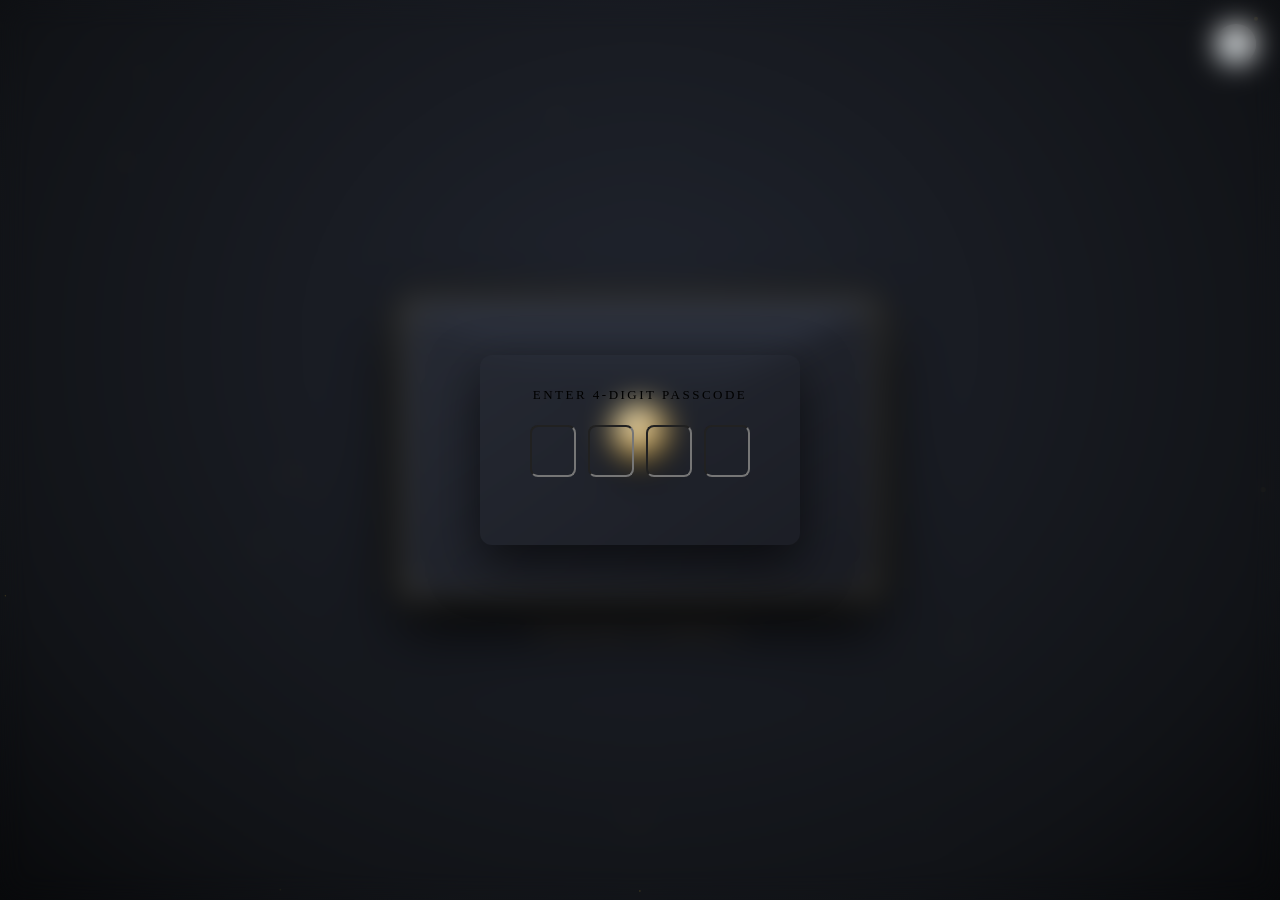
==== commit d3458539: "Add version query parameter to data.js script" ====
--- a/orders/001/index.html
+++ b/orders/001/index.html
@@ -150,7 +150,7 @@
     </div>
   </div>
 
-  <script src="data.js"></script>
+  <script src="data.js?v=2"></script>
 
   <script>
     document.getElementById('letterDate').innerText = LETTER_DATA.dateText || '';
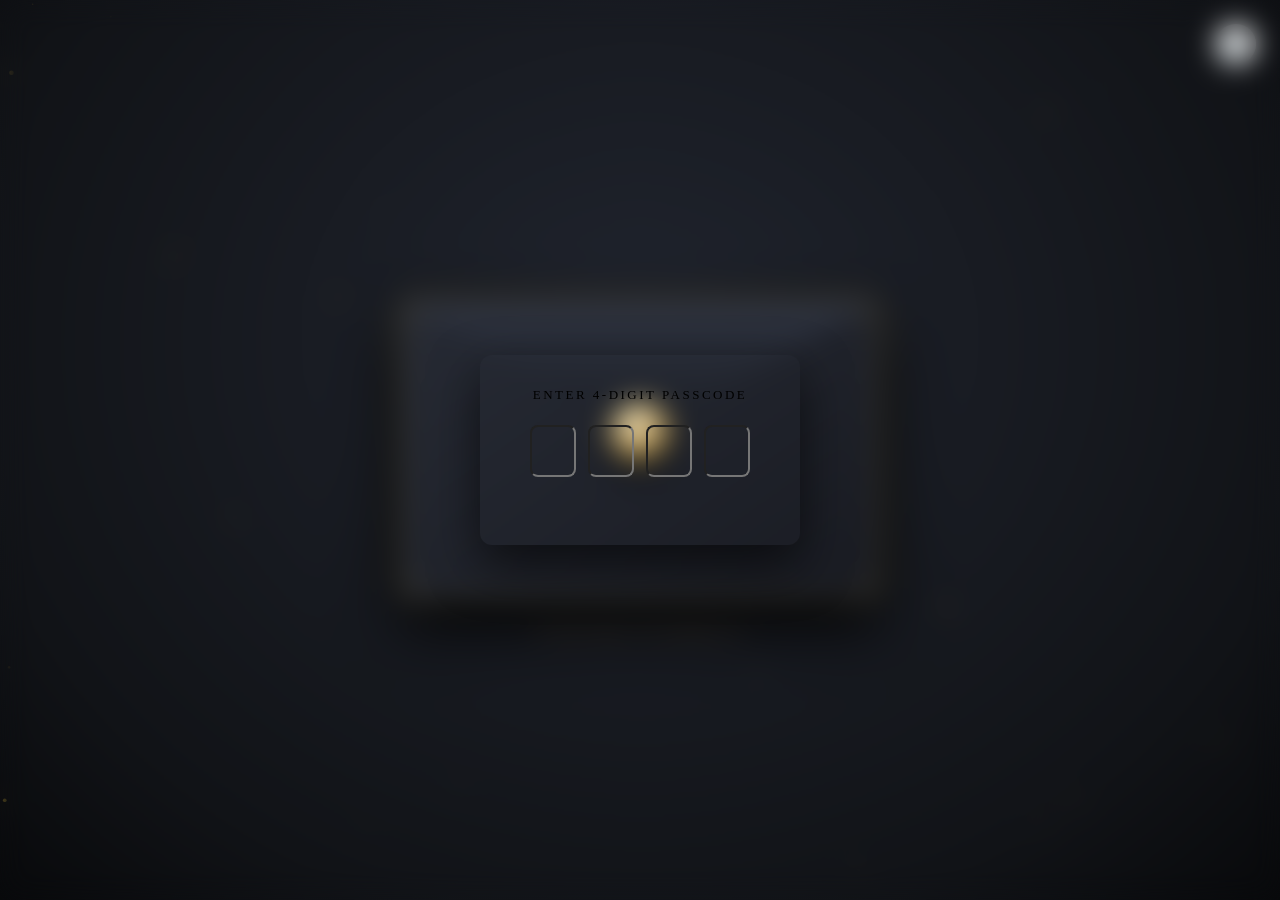
==== commit e009f5ba: "Update index.html" ====
--- a/orders/001/index.html
+++ b/orders/001/index.html
@@ -5,16 +5,17 @@
   <meta name="viewport" content="width=device-width, initial-scale=1.0, maximum-scale=1.0, user-scalable=no" />
   <title>A Letter For You</title>
 
-  <!-- Google 字体库 -->
+  <!-- Google 字体预加载 -->
   <link rel="preconnect" href="https://fonts.googleapis.com">
   <link rel="preconnect" href="https://fonts.gstatic.com" crossorigin>
   <link href="https://fonts.googleapis.com/css2?family=Alegreya:ital,wght@0,400;0,700;1,400&family=Caveat:wght@400;700&family=Cinzel+Decorative:wght@700&family=Cinzel:wght@600;700;800&family=Cormorant+Garamond:ital,wght@0,400;0,600;1,400;1,600&family=EB+Garamond:ital,wght@0,400;0,600;1,400&family=Lora:ital,wght@0,400;0,600;1,400&family=MedievalSharp&family=Montserrat:wght@400;600&family=Playfair+Display:ital,wght@0,600;0,800;1,400&family=Quicksand:wght@500;700&display=swap" rel="stylesheet">
 
+  <!-- 引用上级根目录样式 -->
   <link rel="stylesheet" href="../../core.css" />
   <link rel="stylesheet" href="../../theme-kintsugi.css" />
 
   <style>
-    /* 多张相片之间的呼吸间距 */
+    /* 多张照片之间的呼吸间距 */
     .photo-flip-card {
       margin-bottom: 20px !important;
     }
@@ -22,12 +23,13 @@
 </head>
 <body>
 
+  <!-- 背景粒子画布 -->
   <canvas id="particle-canvas"></canvas>
 
   <audio id="bgAudio" loop preload="auto"></audio>
   <button class="audio-toggle-btn" id="audioToggleBtn" title="Toggle Music" style="display:none;">🔊</button>
 
-  <!-- 密码锁 -->
+  <!-- 密码锁系统 -->
   <div class="passcode-overlay" id="passcodeOverlay">
     <div class="passcode-box">
       <div class="passcode-title">ENTER 4-DIGIT PASSCODE</div>
@@ -44,7 +46,7 @@
   <div class="letter-viewport" data-theme="kintsugi">
     <div class="letter-container" id="letterContainer">
       
-      <!-- 信封 -->
+      <!-- 1. 信封 -->
       <div class="envelope-wrapper" id="envelopeWrapper">
         <div class="envelope-body">
           <span class="envelope-corner-star star-tl">✦</span>
@@ -66,9 +68,10 @@
         <div class="envelope-open-hint">✦ TAP SEAL TO UNSEAL ✦</div>
       </div>
 
-      <!-- 信纸主体 -->
+      <!-- 2. 信纸主体 -->
       <article class="letter-sheet" id="letterSheet">
         
+        <!-- 和平鸽水印 -->
         <svg class="letter-watermark-svg" viewBox="0 0 100 100" fill="none" stroke="#7a5a17" stroke-width="1.8" stroke-linecap="round" stroke-linejoin="round">
           <path d="M 20,55 C 25,45 35,40 50,42 C 60,35 75,30 85,32 C 82,42 75,50 68,55 C 72,62 78,72 82,80 C 70,76 60,70 52,62 C 45,68 35,72 22,70 C 26,64 28,58 20,55 Z" />
           <path d="M 50,42 C 48,32 55,20 65,15 C 62,24 58,35 50,42 Z" stroke-width="1.2" />
@@ -84,10 +87,10 @@
         <h1 class="letter-title" id="letterHeadline"></h1>
         <div class="letter-salutation" id="letterSalutation"></div>
 
-        <!-- 3D 翻转相册动态容器 -->
+        <!-- 3D 翻转相片动态挂载区 -->
         <div class="photos-section" id="photosSection"></div>
 
-        <!-- 和解免死兑换券 -->
+        <!-- 和解免死券 -->
         <div class="apology-vouchers-container">
           <div class="voucher-section-title">✦ TAP ANY VOUCHER TO CLAIM YOUR COMPENSATION ✦</div>
           <div class="vouchers-list">
@@ -120,14 +123,14 @@
           </div>
         </div>
 
-        <!-- 正文 -->
+        <!-- 智能打字机正文 -->
         <div class="letter-body-text" id="letterBody">
           <span id="typewriterText"></span><span class="typewriter-cursor" id="typewriterCursor"></span>
         </div>
 
         <div class="letter-closing" id="letterClosing"></div>
 
-        <!-- 刮刮乐 -->
+        <!-- 金继瓷板刮刮乐 -->
         <div class="scratch-component" id="scratchComponent">
           <div class="scratch-hint-text" id="scratchHintText">✦ POLISH THE GOLDEN SEAM TO HEAL ✦</div>
           <div class="scratch-card-box">
@@ -150,7 +153,8 @@
     </div>
   </div>
 
-  <script src="data.js?v=2"></script>
+  <!-- 【关键：带版本号防缓存的数据读取标签】 -->
+  <script src="data.js?v=888"></script>
 
   <script>
     document.getElementById('letterDate').innerText = LETTER_DATA.dateText || '';
@@ -164,7 +168,7 @@
       document.getElementById('letterClosing').style.fontFamily = `"${LETTER_DATA.fontType}", Georgia, serif`;
     }
 
-    // 【动态渲染任意数量照片（1-8 张全自动排版）】
+    // 自动渲染任意数量相片
     const photosContainer = document.getElementById('photosSection');
     if (LETTER_DATA.photos && LETTER_DATA.photos.length > 0) {
       photosContainer.innerHTML = '';
@@ -196,14 +200,14 @@
       photosContainer.style.display = 'none';
     }
 
-    // 刮刮乐设置
+    // 刮刮乐开关
     if (!LETTER_DATA.enableScratch) {
       document.getElementById('scratchComponent').style.display = 'none';
     } else {
       document.getElementById('scratchSecretReveal').innerText = LETTER_DATA.scratchSecret;
     }
 
-    // 逃跑问答设置
+    // 逃跑问答开关
     if (!LETTER_DATA.enableRunaway) {
       document.getElementById('runawaySection').style.display = 'none';
     } else {
@@ -241,7 +245,7 @@
       }
     }
 
-    // 音频加载（支持本地 audio.mp3 与网络链接）
+    // 音频控制（读取你上传的 audio.mp3）
     const audio = document.getElementById('bgAudio');
     const audioBtn = document.getElementById('audioToggleBtn');
     if (LETTER_DATA.audioUrl) {
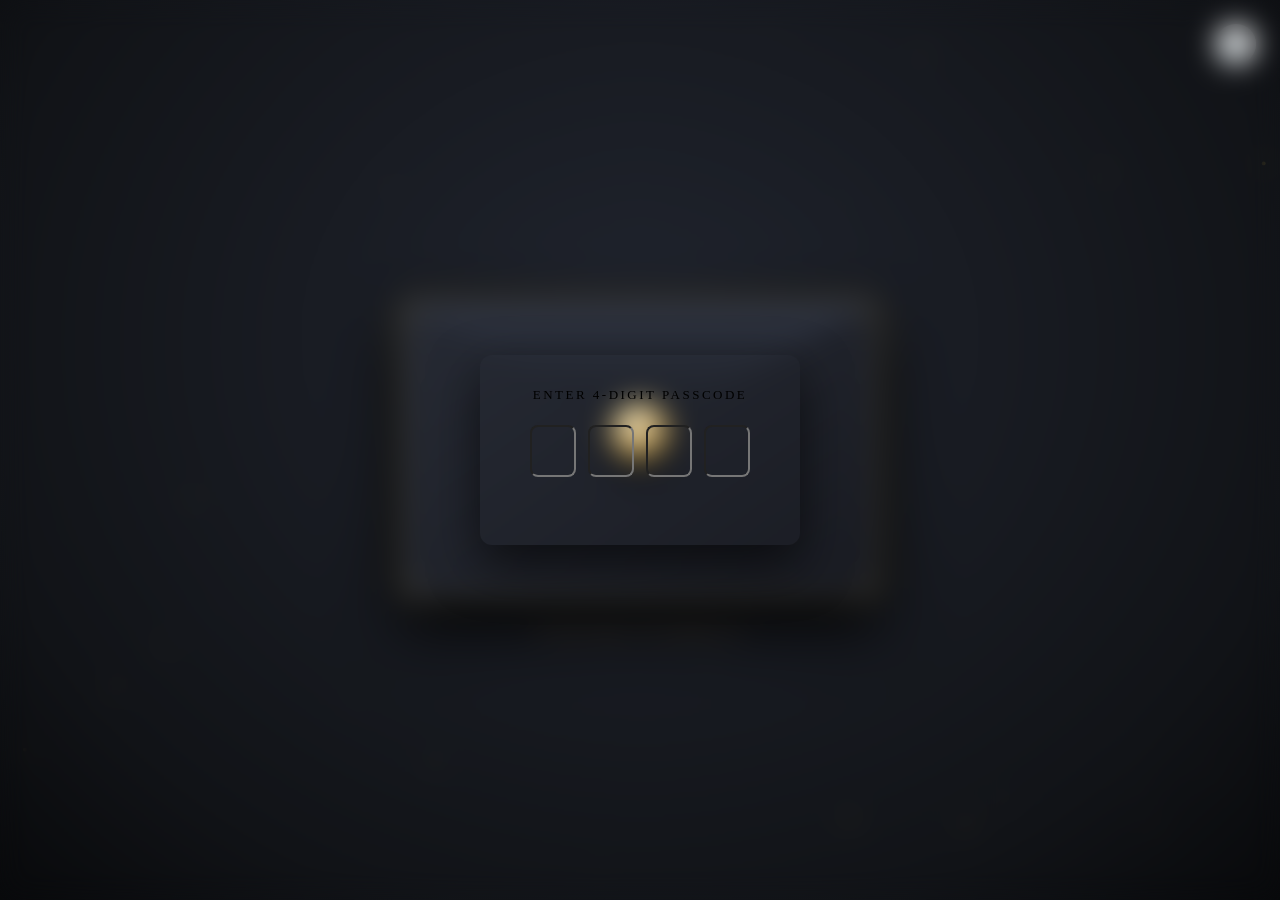
==== commit 2ffbda7d: "Update index.html" ====
--- a/orders/001/index.html
+++ b/orders/001/index.html
@@ -11,9 +11,8 @@
   <link href="https://fonts.googleapis.com/css2?family=Alegreya:ital,wght@0,400;0,700;1,400&family=Caveat:wght@400;700&family=Cinzel+Decorative:wght@700&family=Cinzel:wght@600;700;800&family=Cormorant+Garamond:ital,wght@0,400;0,600;1,400;1,600&family=EB+Garamond:ital,wght@0,400;0,600;1,400&family=Lora:ital,wght@0,400;0,600;1,400&family=MedievalSharp&family=Montserrat:wght@400;600&family=Playfair+Display:ital,wght@0,600;0,800;1,400&family=Quicksand:wght@500;700&display=swap" rel="stylesheet">
 
   <!-- 引用上级根目录样式 -->
-  <link rel="stylesheet" href="../../core.css" />
-  <link rel="stylesheet" href="../../theme-kintsugi.css" />
-
+  <link rel="stylesheet" href="../../core.css?v=999" />
+<link rel="stylesheet" href="../../theme-kintsugi.css?v=999" />
   <style>
     /* 多张照片之间的呼吸间距 */
     .photo-flip-card {
--- a/core.css
+++ b/core.css
@@ -15,19 +15,17 @@
   background: #0c0d10;
 }
 
-/* 主视口：全端弹性居中，小屏手机与大屏电脑留白自适应 */
 .letter-viewport {
   position: relative;
   width: 100%;
   min-height: 100vh;
-  min-height: 100dvh; /* 适配移动端浏览器地址栏伸缩 */
+  min-height: 100dvh;
   display: flex;
   justify-content: center;
   align-items: center;
   padding: clamp(20px, 5vh, 60px) clamp(12px, 4vw, 24px);
 }
 
-/* 信件主容器：手机端 100% 充满，电脑端最大 480px 优雅居中 */
 .letter-container {
   position: relative;
   width: 100%;
@@ -37,7 +35,7 @@
   margin: 0 auto;
 }
 
-/* ---------------- 1. 密码锁系统 ---------------- */
+/* 密码锁系统 */
 .passcode-overlay {
   position: fixed;
   inset: 0;
@@ -98,7 +96,7 @@
   min-height: 18px;
 }
 
-/* ---------------- 2. 音乐浮钮 ---------------- */
+/* 音乐按钮 */
 .audio-toggle-btn {
   position: fixed;
   top: clamp(14px, 3vh, 24px);
@@ -114,18 +112,18 @@
   border: none;
   outline: none;
   font-size: 16px;
-  transition: transform 0.2s ease, opacity 0.3s ease;
+  transition: transform 0.2s ease;
 }
 
 .audio-toggle-btn:active {
   transform: scale(0.9);
 }
 
-/* ---------------- 3. 信封系统（全端黄金比例锁定核心） ---------------- */
+/* 信封核心结构 */
 .envelope-wrapper {
   position: relative;
   width: 100%;
-  aspect-ratio: 1.6 / 1; /* 【核心】锁定 1.6:1 黄金比例，彻底杜绝小屏挤压变方 */
+  aspect-ratio: 1.6 / 1;
   height: auto;
   cursor: pointer;
   transform-style: preserve-3d;
@@ -146,7 +144,7 @@
   top: 0;
   left: 0;
   width: 100%;
-  height: 44%; /* 翻盖高度按比例联动，永远精准对齐 */
+  height: 44%;
   clip-path: polygon(0% 0%, 100% 0%, 50% 100%);
   transform-origin: top center;
   transition: transform 0.85s cubic-bezier(0.4, 0, 0.2, 1);
@@ -155,7 +153,7 @@
 
 .wax-seal-wrapper {
   position: absolute;
-  top: 44%; /* 精准咬合在翻盖尖角处 */
+  top: 44%;
   left: 50%;
   transform: translate(-50%, -50%);
   z-index: 8;
@@ -182,7 +180,7 @@
   font-size: clamp(9.5px, 2.5vw, 11px);
 }
 
-/* ---------------- 4. 信纸核心 ---------------- */
+/* 信纸核心结构 */
 .letter-sheet {
   position: relative;
   width: 100%;
@@ -205,28 +203,25 @@
   transform: translateY(0) scale(1);
 }
 
-/* ---------------- 5. 3D 翻转相框 ---------------- */
+/* ---------------- 5. 全画幅智能自适应 3D 相框 (横竖全自动贴合，绝无裁剪) ---------------- */
 .photos-section {
   width: 100%;
-  margin: clamp(16px, 4vw, 24px) auto;
+  margin: clamp(18px, 4vw, 26px) auto;
   text-align: center;
 }
 
 .photo-flip-card {
   position: relative;
   width: 100%;
-  max-width: 300px;
-  aspect-ratio: 4 / 3;
-  margin: 0 auto;
-  perspective: 1000px;
+  max-width: 330px; /* 画框黄金视觉宽度 */
+  margin: 0 auto 20px auto;
+  perspective: 1200px;
   cursor: pointer;
 }
 
 .photo-flip-inner {
   position: relative;
   width: 100%;
-  height: 100%;
-  text-align: center;
   transition: transform 0.8s cubic-bezier(0.175, 0.885, 0.32, 1.275);
   transform-style: preserve-3d;
 }
@@ -235,35 +230,49 @@
   transform: rotateY(180deg);
 }
 
-.photo-card-front, .photo-card-back {
+/* 正面：自然流容器，由内部照片的高度自动撑开相框 */
+.photo-card-front {
+  position: relative;
+  width: 100%;
+  box-sizing: border-box;
+  padding: 8px 8px 10px 8px; /* 拍立得式自然留白框 */
+  line-height: 0;
+  backface-visibility: hidden;
+  -webkit-backface-visibility: hidden;
+  transform: rotateY(0deg);
+}
+
+/* 图片：100% 完整展现自身长宽比，横屏变横框，竖屏变竖框 */
+.photo-card-front img {
+  width: 100%;
+  height: auto;
+  max-height: 72vh; /* 避免超长图超出单屏 */
+  object-fit: contain; /* 彻底禁止任何拉伸和裁剪 */
+  display: block;
+  border-radius: 4px;
+  margin: 0 auto;
+}
+
+/* 背面：绝对定位贴合，自动拥有与正面完全一致的尺寸 */
+.photo-card-back {
   position: absolute;
   inset: 0;
   width: 100%;
   height: 100%;
+  box-sizing: border-box;
+  padding: clamp(16px, 4vw, 24px);
+  display: flex;
+  flex-direction: column;
+  align-items: center;
+  justify-content: center;
+  text-align: center;
+  backface-visibility: hidden;
   -webkit-backface-visibility: hidden;
-  backface-visibility: hidden;
-  border-radius: 6px;
-  padding: 8px;
-  display: flex;
-  flex-direction: column;
-  justify-content: center;
-  align-items: center;
-  overflow: hidden;
-}
-
-.photo-card-front img {
-  width: 100%;
-  height: 100%;
-  object-fit: cover;
-  border-radius: 4px;
-}
-
-.photo-card-back {
   transform: rotateY(180deg);
-  padding: 20px;
-}
-
-/* ---------------- 6. 刮刮乐模块 ---------------- */
+  overflow-y: auto;
+}
+
+/* 刮刮乐与逃跑按钮通用 */
 .scratch-component {
   position: relative;
   width: 100%;
@@ -298,7 +307,6 @@
   cursor: crosshair;
 }
 
-/* ---------------- 7. 逃跑互动问答 ---------------- */
 .runaway-section {
   position: relative;
   width: 100%;
@@ -331,14 +339,6 @@
   transition: transform 0.15s ease-out;
 }
 
-#particle-canvas {
-  position: fixed;
-  inset: 0;
-  pointer-events: none;
-  z-index: 1;
-}
-
-/* 逃跑按钮点击 Yes 后的弹出反馈框 */
 .runaway-success-modal {
   display: none;
   margin-top: 20px;
@@ -349,12 +349,13 @@
 }
 
 @keyframes runawayPopIn {
-  from {
-    opacity: 0;
-    transform: translateY(12px) scale(0.95);
-  }
-  to {
-    opacity: 1;
-    transform: translateY(0) scale(1);
-  }
-}
+  from { opacity: 0; transform: translateY(12px) scale(0.95); }
+  to { opacity: 1; transform: translateY(0) scale(1); }
+}
+
+#particle-canvas {
+  position: fixed;
+  inset: 0;
+  pointer-events: none;
+  z-index: 1;
+}
--- a/theme-kintsugi.css
+++ b/theme-kintsugi.css
@@ -2,14 +2,13 @@
    THEME 01: 金缮修复和解款 (KINTSUGI) - 手机与电脑全端自适应定制
    ========================================================================== */
 
-/* 1. 视口背景 */
 .letter-viewport[data-theme="kintsugi"] {
   background: radial-gradient(ellipse at 50% 38%, #20242e 0%, #111317 75%, #08090b 100%);
   color: #2b2621;
   font-family: 'Cormorant Garamond', Georgia, serif;
 }
 
-/* 2. 信封设计（双端绝对黄金比例） */
+/* 信封设计 */
 [data-theme="kintsugi"] .envelope-wrapper {
   background: #222630;
   border-radius: 10px;
@@ -48,7 +47,7 @@
   z-index: 1;
 }
 
-/* 3. 熔蜡金缮火漆印 */
+/* 火漆印 */
 [data-theme="kintsugi"] .wax-seal {
   border-radius: 49% 51% 52% 48% / 51% 49% 51% 49%;
   background: radial-gradient(circle at 35% 30%, #fbedbf 0%, #c5a059 45%, #8f6e28 85%, #5a4313 100%);
@@ -80,7 +79,7 @@
   opacity: 0.9;
 }
 
-/* 4. 和纸信纸主体 */
+/* 信纸主体 */
 [data-theme="kintsugi"] .letter-sheet {
   background-color: #fdfaf3;
   background-image: 
@@ -163,7 +162,7 @@
   z-index: 2;
 }
 
-/* 5. 相框 */
+/* 智能相框外壳（取消死板宽高，赋予流金边框质感） */
 [data-theme="kintsugi"] .photo-card-front,
 [data-theme="kintsugi"] .photo-card-back {
   background: #ffffff;
@@ -186,7 +185,7 @@
   margin-top: 10px;
 }
 
-/* 6. 和解免死券 */
+/* 和解免死券 */
 [data-theme="kintsugi"] .apology-vouchers-container {
   margin: clamp(20px, 5vw, 28px) auto clamp(22px, 5vw, 30px);
   position: relative;
@@ -287,7 +286,7 @@
   border-style: solid;
 }
 
-/* 7. 正文流体字体 */
+/* 正文流体字体 */
 [data-theme="kintsugi"] .letter-body-text {
   font-size: clamp(15px, 4.1vw, 17px);
   line-height: clamp(1.9, 5vw, 2.05);
@@ -324,7 +323,7 @@
   z-index: 2;
 }
 
-/* 8. 刮刮乐 */
+/* 刮刮乐 */
 [data-theme="kintsugi"] .scratch-hint-text {
   color: #8c6a22;
   font-family: 'Cinzel', serif;
@@ -369,7 +368,7 @@
   font-size: clamp(13px, 3.5vw, 15px);
 }
 
-/* 9. 逃跑互动问答 */
+/* 逃跑互动问答 */
 [data-theme="kintsugi"] .runaway-section {
   border-top: 1.5px dashed rgba(197, 160, 89, 0.4);
   padding-top: 24px;
